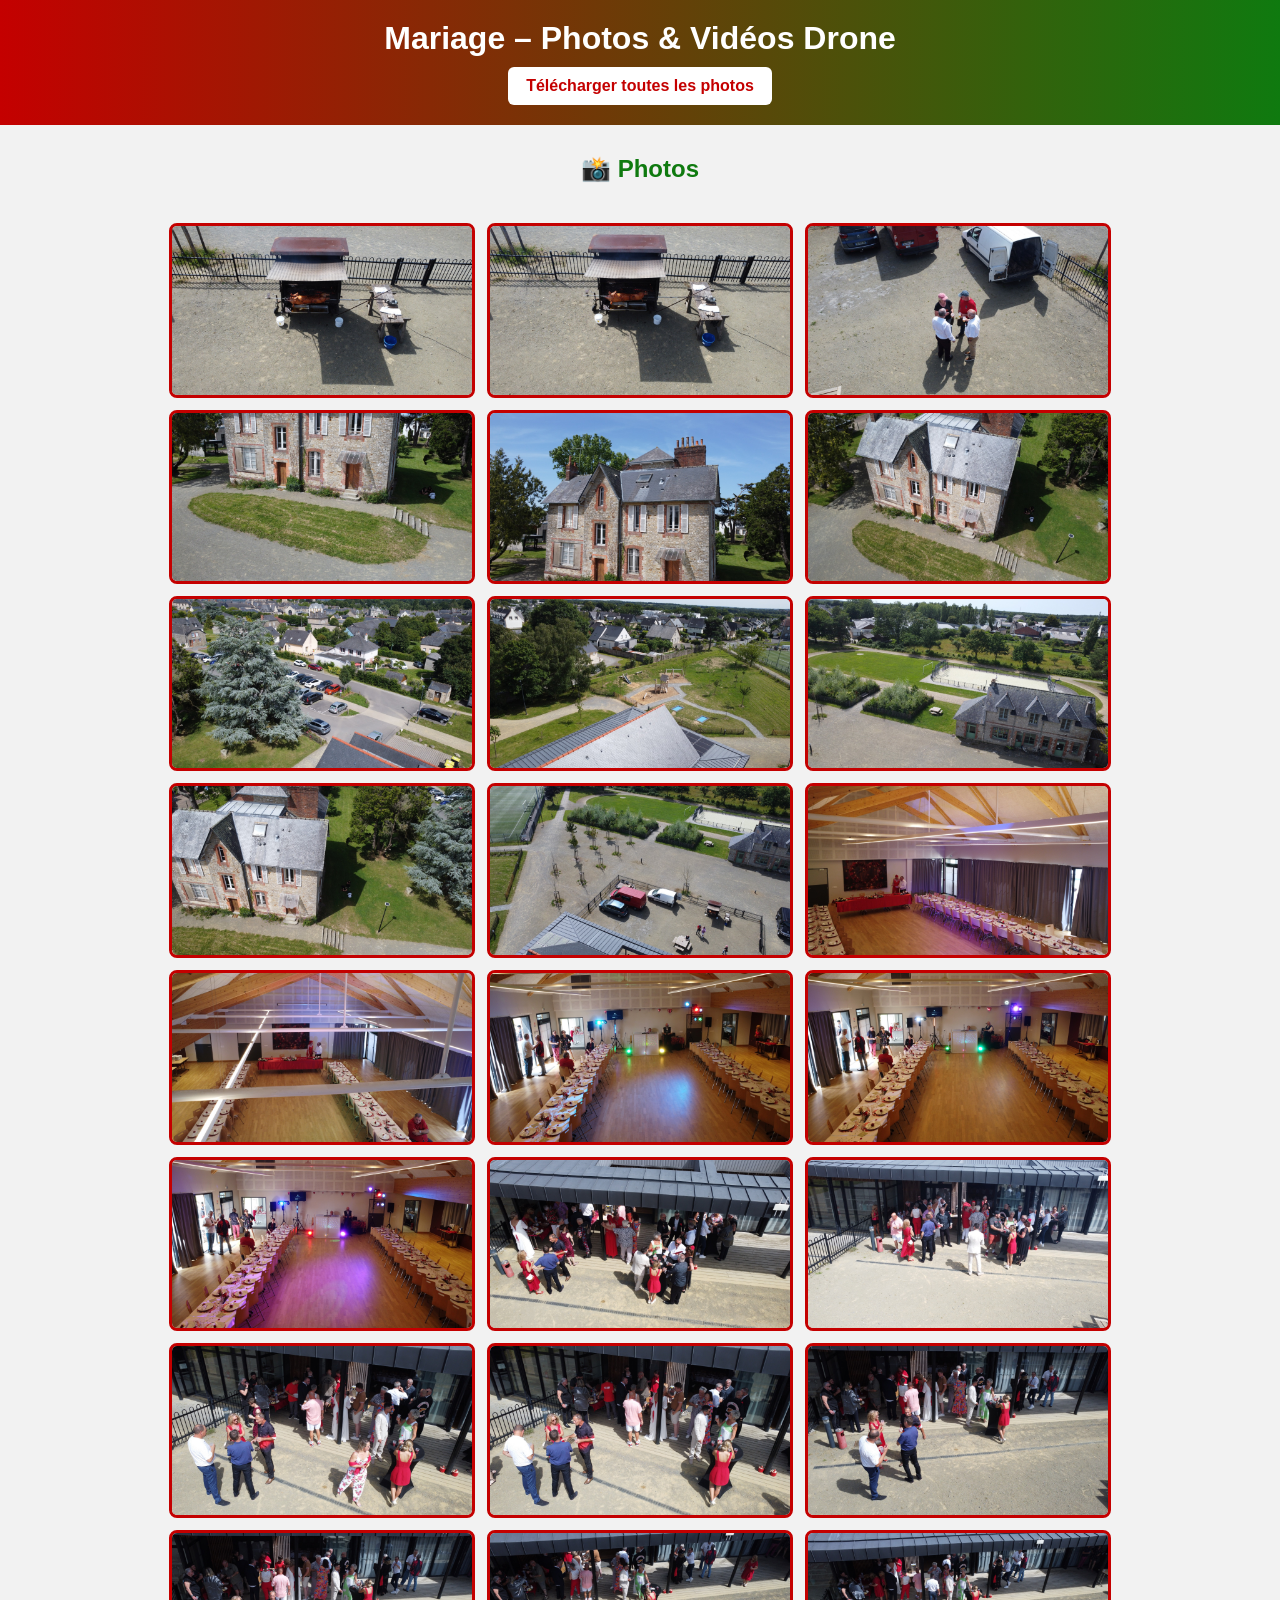
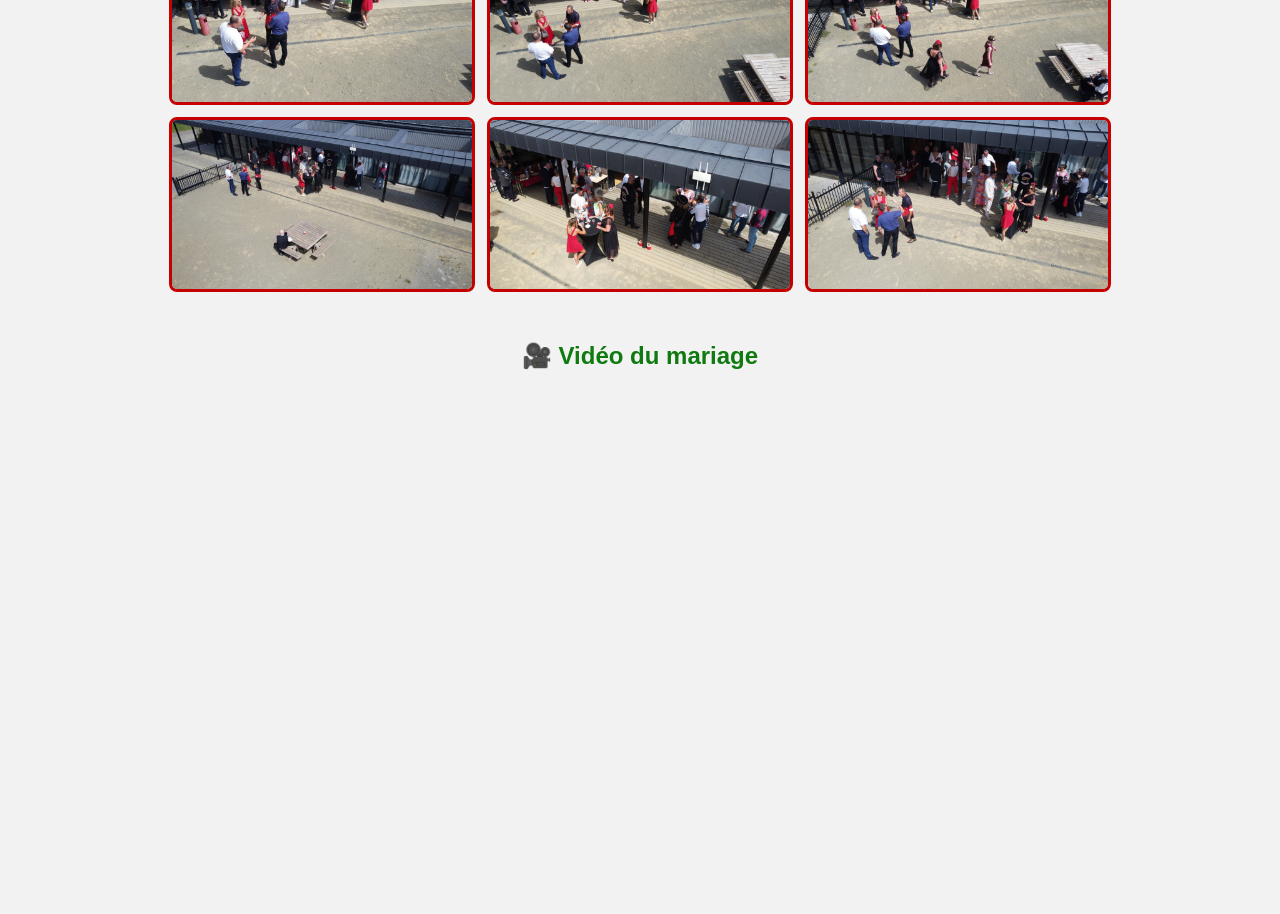
==== galerie.html @ 89e6a80e "Add files via upload" ====
<!DOCTYPE html>
<html lang="fr">
<head>
<meta charset="UTF-8">
<title>Photos & Vidéos du Mariage</title>
<link rel="stylesheet" href="style.css">
</head>
<body>

<header>
    <h1>Mariage – Photos & Vidéos Drone</h1>
    <a class="download-btn" href="photos.zip" download>Télécharger toutes les photos</a>
</header>

<h2>📸 Photos</h2>
<div class="gallery">
   <img src="photo (1).JPG">
<img src="photo (2).JPG">
<img src="photo (3).JPG">
<img src="photo (4).JPG">
<img src="photo (5).JPG">
<img src="photo (6).JPG">
<img src="photo (7).JPG">
<img src="photo (8).JPG">
<img src="photo (9).JPG">
<img src="photo (10).JPG">
<img src="photo (11).JPG">
<img src="photo (12).JPG">
<img src="photo (13).JPG">
<img src="photo (14).JPG">
<img src="photo (15).JPG">
<img src="photo (16).JPG">
<img src="photo (17).JPG">
<img src="photo (18).JPG">
<img src="photo (19).JPG">
<img src="photo (20).JPG">
<img src="photo (21).JPG">
<img src="photo (22).JPG">
<img src="photo (23).JPG">
<img src="photo (24).JPG">
<img src="photo (25).JPG">
<img src="photo (26).JPG">
<img src="photo (27).JPG">

</div>

<h2>🎥 Vidéo du mariage</h2>
<div class="video">
    <iframe 
        width="100%" 
        height="500" 
        src="https://www.youtube.com/embed/HFlY3c7y5Qg" 
        title="Vidéo du mariage"
        frameborder="0"
        allow="accelerometer; autoplay; clipboard-write; encrypted-media; gyroscope; picture-in-picture"
        allowfullscreen>
    </iframe>
</div>

</body>
</html>
---- style.css ----
body {
    margin: 0;
    font-family: Arial, sans-serif;
    background: #f2f2f2;
}

/* Header */
header {
    background: linear-gradient(90deg, #c40000, #0f7a0f);
    padding: 20px;
    text-align: center;
    color: white;
}
header h1 {
    margin: 0;
}

/* Bouton ZIP */
.download-btn {
    display: inline-block;
    margin-top: 10px;
    padding: 10px 18px;
    background: white;
    color: #c40000;
    font-weight: bold;
    border-radius: 6px;
    text-decoration: none;
}
.download-btn:hover {
    opacity: 0.8;
}

/* Titres */
h2 {
    text-align: center;
    color: #0f7a0f;
    margin-top: 30px;
}

/* Galerie */
.gallery {
    display: flex;
    flex-wrap: wrap;
    justify-content: center;
    gap: 12px;
    padding: 20px;
}
.gallery img {
    width: 300px;
    border-radius: 8px;
    border: 3px solid #c40000;
    transition: 0.2s;
    cursor: pointer;
}
.gallery img:hover {
    transform: scale(1.05);
    border-color: #0f7a0f;
}

/* Vidéos */
.video {
    max-width: 900px;
    margin: 20px auto;
}
.video video {
    width: 100%;
    border-radius: 8px;
    border: 3px solid #0f7a0f;
}

/* Page login */
.login-bg {
    background: linear-gradient(90deg, #c40000, #0f7a0f);
    height: 100vh;
    display: flex;
    justify-content: center;
    align-items: center;
}
.login-box {
    background: white;
    padding: 30px;
    border-radius: 10px;
    text-align: center;
    width: 300px;
}
.login-box input {
    width: 100%;
    padding: 10px;
    margin-top: 10px;
}
.login-box button {
    margin-top: 15px;
    width: 100%;
    padding: 10px;
    background: #c40000;
    color: white;
    border: none;
    border-radius: 6px;
    cursor: pointer;
}
.login-box button:hover {
    background: #0f7a0f;
}
.error {
    color: red;
    margin-top: 10px;
}
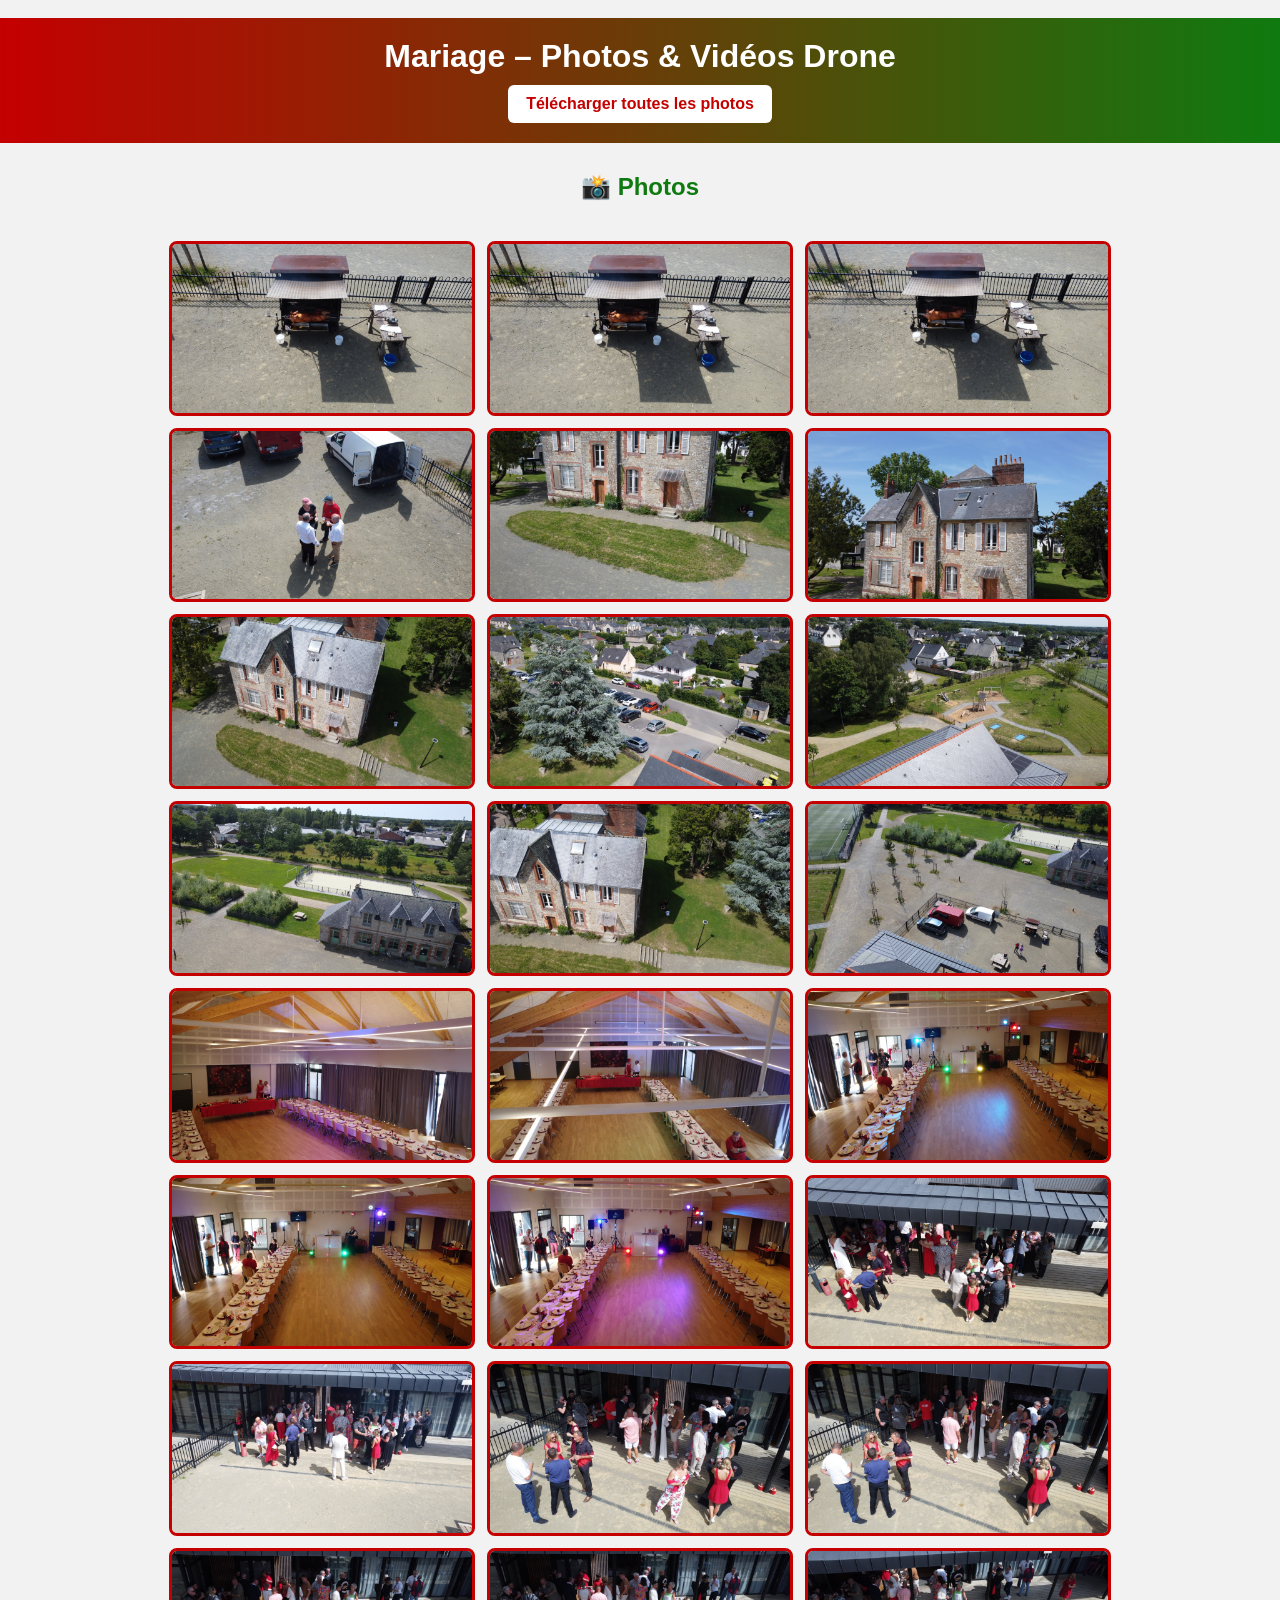
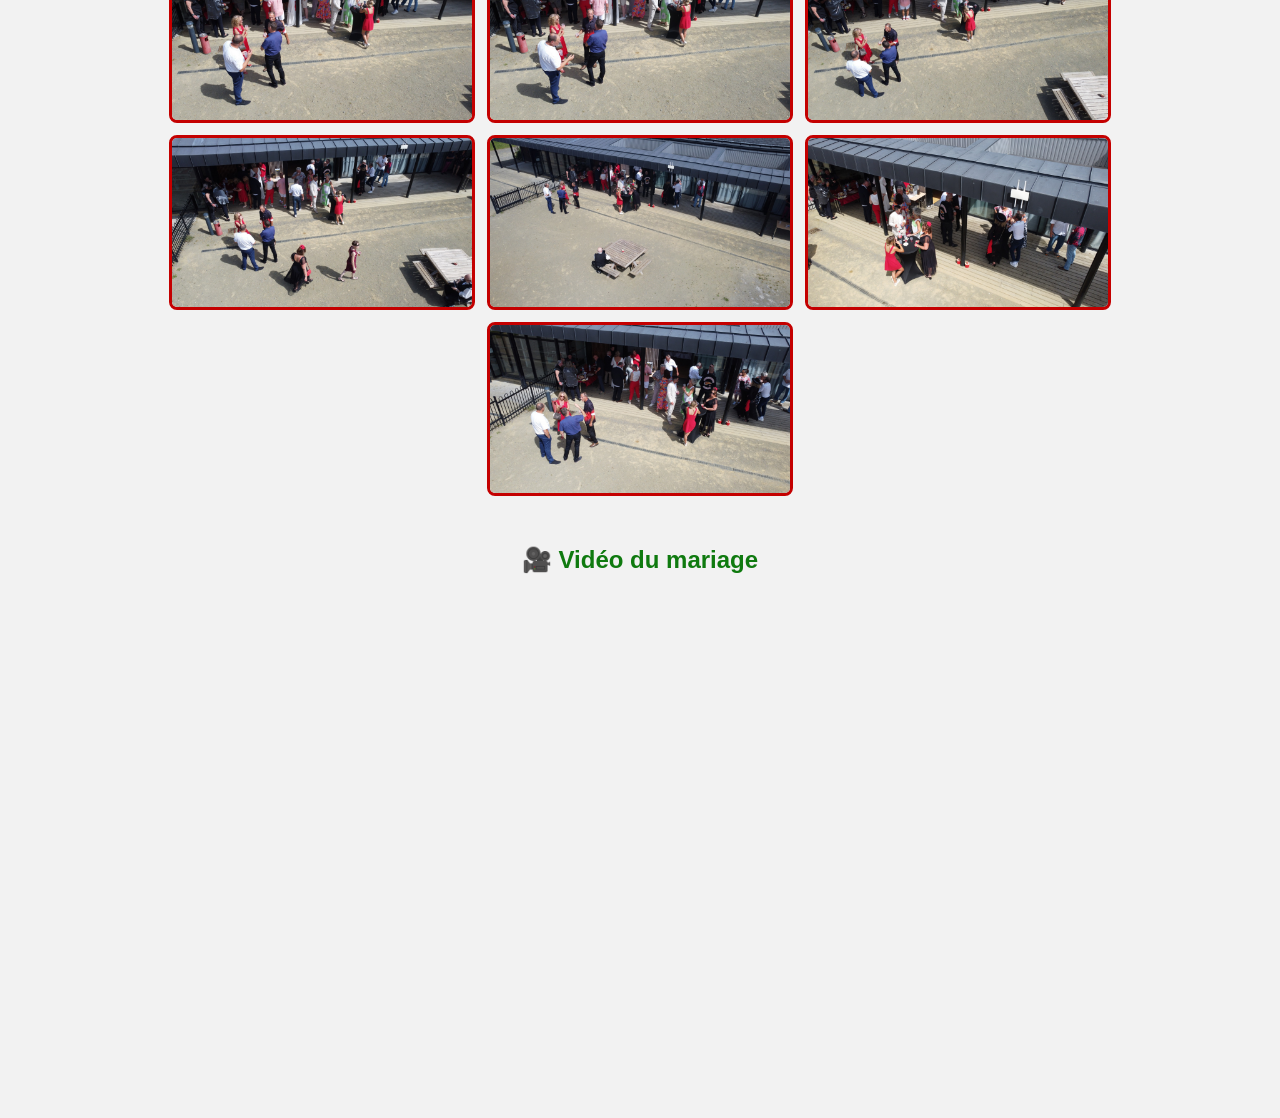
==== commit bf6b2760: "Add files via upload" ====
--- a/galerie.html
+++ b/galerie.html
@@ -5,6 +5,21 @@
 <title>Photos & Vidéos du Mariage</title>
 <link rel="stylesheet" href="style.css">
 </head>
+<!-- Fenêtre d’agrandissement -->
+<div id="lightbox" class="lightbox" onclick="closeLightbox()">
+    <img id="lightbox-img">
+</div>
+
+<script>
+function openLightbox(src) {
+    document.getElementById("lightbox-img").src = src;
+    document.getElementById("lightbox").style.display = "flex";
+}
+function closeLightbox() {
+    document.getElementById("lightbox").style.display = "none";
+}
+</script>
+
 <body>
 
 <header>
@@ -15,32 +30,34 @@
 <h2>📸 Photos</h2>
 <div class="gallery">
    <img src="photo (1).JPG">
-<img src="photo (2).JPG">
-<img src="photo (3).JPG">
-<img src="photo (4).JPG">
-<img src="photo (5).JPG">
-<img src="photo (6).JPG">
-<img src="photo (7).JPG">
-<img src="photo (8).JPG">
-<img src="photo (9).JPG">
-<img src="photo (10).JPG">
-<img src="photo (11).JPG">
-<img src="photo (12).JPG">
-<img src="photo (13).JPG">
-<img src="photo (14).JPG">
-<img src="photo (15).JPG">
-<img src="photo (16).JPG">
-<img src="photo (17).JPG">
-<img src="photo (18).JPG">
-<img src="photo (19).JPG">
-<img src="photo (20).JPG">
-<img src="photo (21).JPG">
-<img src="photo (22).JPG">
-<img src="photo (23).JPG">
-<img src="photo (24).JPG">
-<img src="photo (25).JPG">
-<img src="photo (26).JPG">
-<img src="photo (27).JPG">
+<img src="photo (1).JPG" onclick="openLightbox('photo (1).JPG')">
+<img src="photo (2).JPG" onclick="openLightbox('photo (2).JPG')">
+<img src="photo (3).JPG" onclick="openLightbox('photo (3).JPG')">
+<img src="photo (4).JPG" onclick="openLightbox('photo (4).JPG')">
+<img src="photo (5).JPG" onclick="openLightbox('photo (5).JPG')">
+<img src="photo (6).JPG" onclick="openLightbox('photo (6).JPG')">
+<img src="photo (7).JPG" onclick="openLightbox('photo (7).JPG')">
+<img src="photo (8).JPG" onclick="openLightbox('photo (8).JPG')">
+<img src="photo (9).JPG" onclick="openLightbox('photo (9).JPG')">
+<img src="photo (10).JPG" onclick="openLightbox('photo (10).JPG')">
+<img src="photo (11).JPG" onclick="openLightbox('photo (11).JPG')">
+<img src="photo (12).JPG" onclick="openLightbox('photo (12).JPG')">
+<img src="photo (13).JPG" onclick="openLightbox('photo (13).JPG')">
+<img src="photo (14).JPG" onclick="openLightbox('photo (14).JPG')">
+<img src="photo (15).JPG" onclick="openLightbox('photo (15).JPG')">
+<img src="photo (16).JPG" onclick="openLightbox('photo (16).JPG')">
+<img src="photo (17).JPG" onclick="openLightbox('photo (17).JPG')">
+<img src="photo (18).JPG" onclick="openLightbox('photo (18).JPG')">
+<img src="photo (19).JPG" onclick="openLightbox('photo (19).JPG')">
+<img src="photo (20).JPG" onclick="openLightbox('photo (20).JPG')">
+<img src="photo (21).JPG" onclick="openLightbox('photo (21).JPG')">
+<img src="photo (22).JPG" onclick="openLightbox('photo (22).JPG')">
+<img src="photo (23).JPG" onclick="openLightbox('photo (23).JPG')">
+<img src="photo (24).JPG" onclick="openLightbox('photo (24).JPG')">
+<img src="photo (25).JPG" onclick="openLightbox('photo (25).JPG')">
+<img src="photo (26).JPG" onclick="openLightbox('photo (26).JPG')">
+<img src="photo (27).JPG" onclick="openLightbox('photo (27).JPG')">
+
 
 </div>
 
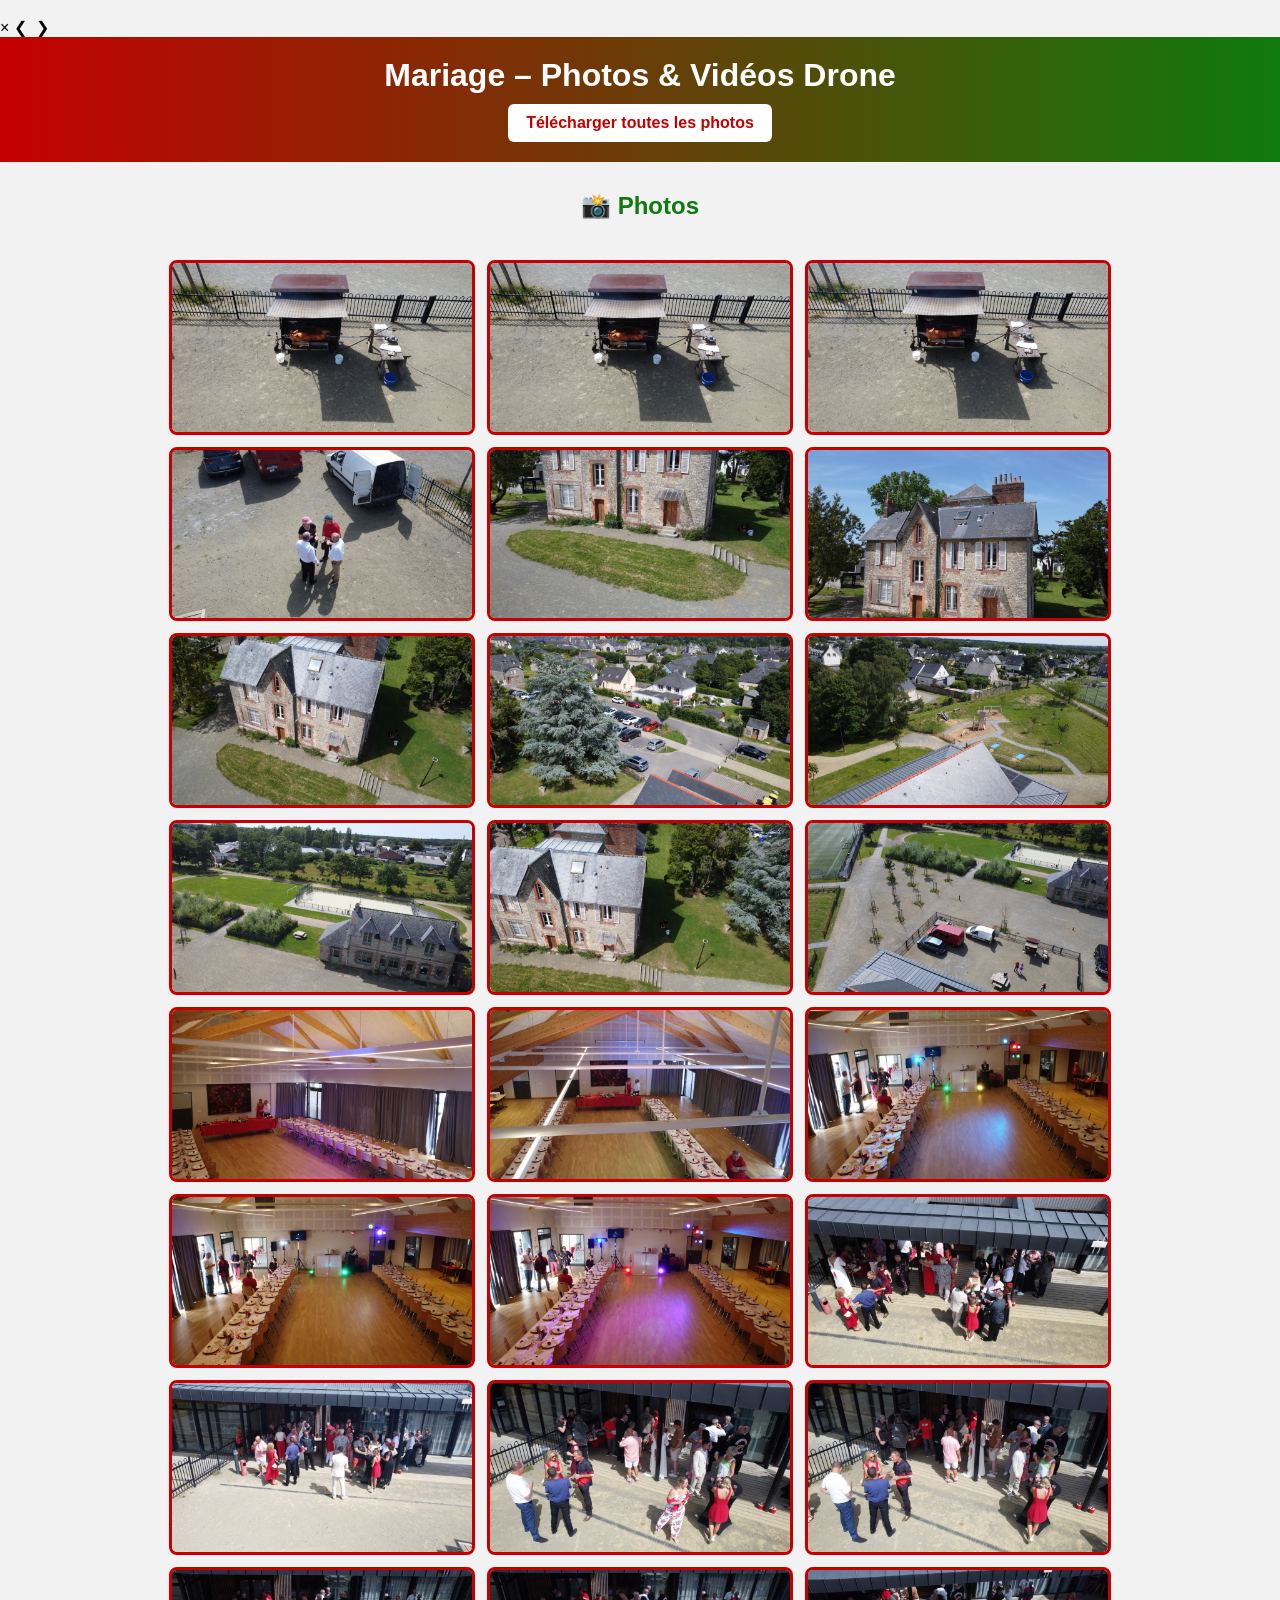
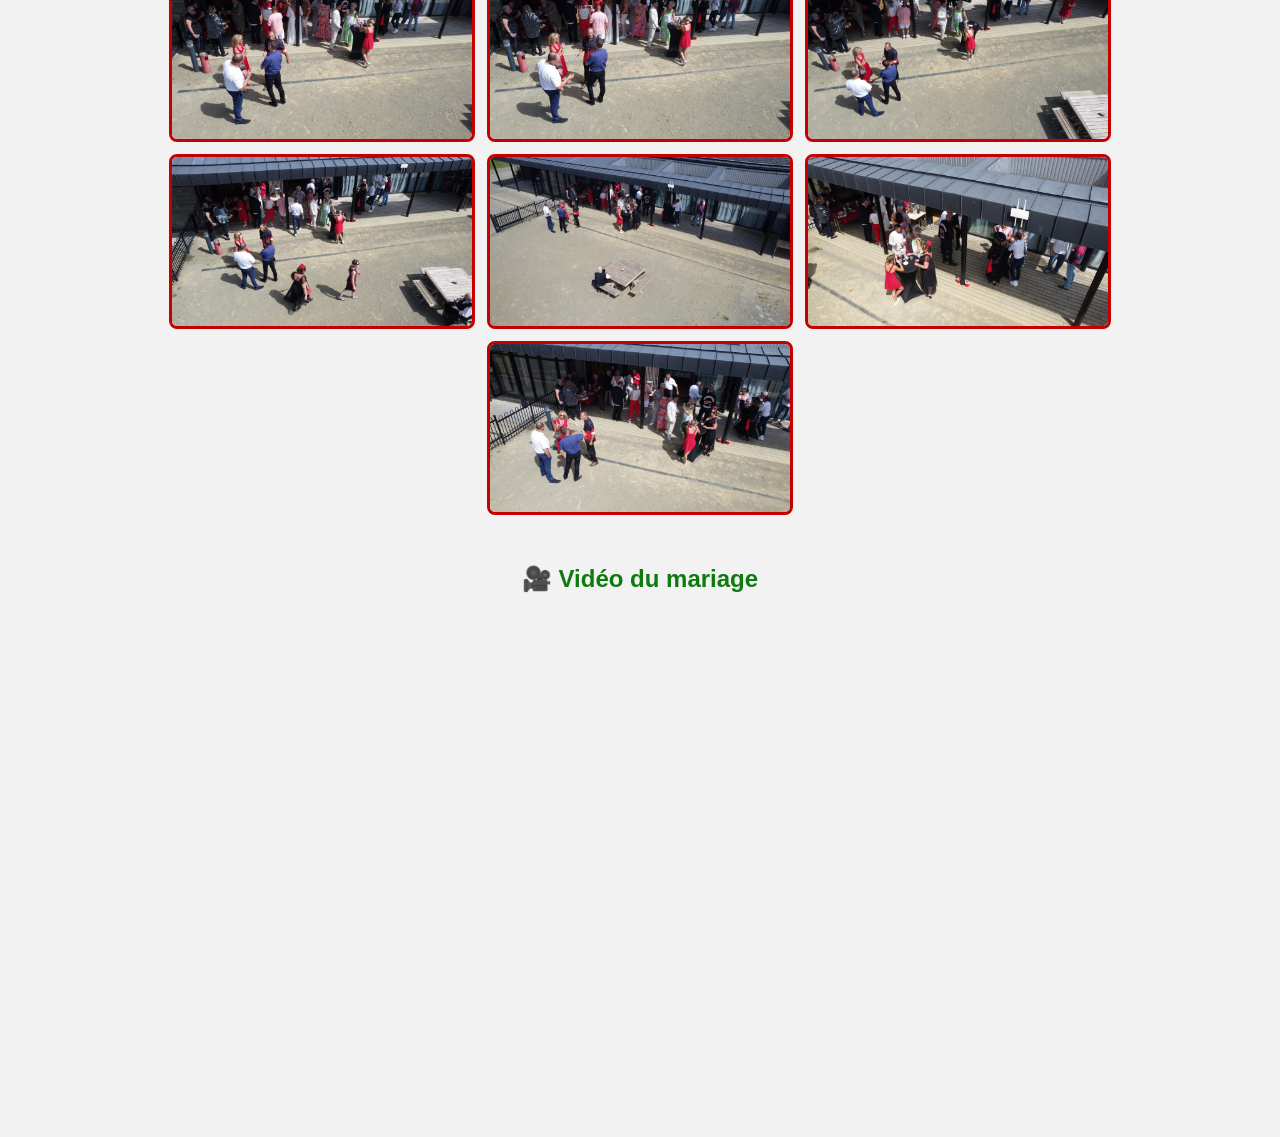
==== commit 467b47c9: "Add files via upload" ====
--- a/galerie.html
+++ b/galerie.html
@@ -19,6 +19,42 @@
     document.getElementById("lightbox").style.display = "none";
 }
 </script>
+<!-- Lightbox PRO -->
+<div id="lightbox" class="lightbox">
+    <span class="close" onclick="closeLightbox()">×</span>
+    <span class="nav prev" onclick="prevImage()">❮</span>
+    <img id="lightbox-img">
+    <span class="nav next" onclick="nextImage()">❯</span>
+</div>
+
+<script>
+let currentIndex = 0;
+let images = [];
+
+window.onload = () => {
+    images = Array.from(document.querySelectorAll('.gallery img')).map(img => img.src);
+};
+
+function openLightbox(src) {
+    currentIndex = images.indexOf(src);
+    document.getElementById("lightbox-img").src = src;
+    document.getElementById("lightbox").style.display = "flex";
+}
+
+function closeLightbox() {
+    document.getElementById("lightbox").style.display = "none";
+}
+
+function nextImage() {
+    currentIndex = (currentIndex + 1) % images.length;
+    document.getElementById("lightbox-img").src = images[currentIndex];
+}
+
+function prevImage() {
+    currentIndex = (currentIndex - 1 + images.length) % images.length;
+    document.getElementById("lightbox-img").src = images[currentIndex];
+}
+</script>
 
 <body>
 
@@ -30,33 +66,34 @@
 <h2>📸 Photos</h2>
 <div class="gallery">
    <img src="photo (1).JPG">
-<img src="photo (1).JPG" onclick="openLightbox('photo (1).JPG')">
-<img src="photo (2).JPG" onclick="openLightbox('photo (2).JPG')">
-<img src="photo (3).JPG" onclick="openLightbox('photo (3).JPG')">
-<img src="photo (4).JPG" onclick="openLightbox('photo (4).JPG')">
-<img src="photo (5).JPG" onclick="openLightbox('photo (5).JPG')">
-<img src="photo (6).JPG" onclick="openLightbox('photo (6).JPG')">
-<img src="photo (7).JPG" onclick="openLightbox('photo (7).JPG')">
-<img src="photo (8).JPG" onclick="openLightbox('photo (8).JPG')">
-<img src="photo (9).JPG" onclick="openLightbox('photo (9).JPG')">
-<img src="photo (10).JPG" onclick="openLightbox('photo (10).JPG')">
-<img src="photo (11).JPG" onclick="openLightbox('photo (11).JPG')">
-<img src="photo (12).JPG" onclick="openLightbox('photo (12).JPG')">
-<img src="photo (13).JPG" onclick="openLightbox('photo (13).JPG')">
-<img src="photo (14).JPG" onclick="openLightbox('photo (14).JPG')">
-<img src="photo (15).JPG" onclick="openLightbox('photo (15).JPG')">
-<img src="photo (16).JPG" onclick="openLightbox('photo (16).JPG')">
-<img src="photo (17).JPG" onclick="openLightbox('photo (17).JPG')">
-<img src="photo (18).JPG" onclick="openLightbox('photo (18).JPG')">
-<img src="photo (19).JPG" onclick="openLightbox('photo (19).JPG')">
-<img src="photo (20).JPG" onclick="openLightbox('photo (20).JPG')">
-<img src="photo (21).JPG" onclick="openLightbox('photo (21).JPG')">
-<img src="photo (22).JPG" onclick="openLightbox('photo (22).JPG')">
-<img src="photo (23).JPG" onclick="openLightbox('photo (23).JPG')">
-<img src="photo (24).JPG" onclick="openLightbox('photo (24).JPG')">
-<img src="photo (25).JPG" onclick="openLightbox('photo (25).JPG')">
-<img src="photo (26).JPG" onclick="openLightbox('photo (26).JPG')">
-<img src="photo (27).JPG" onclick="openLightbox('photo (27).JPG')">
+<img src="photo (1).JPG" onclick="openLightbox(this.src)">
+<img src="photo (2).JPG" onclick="openLightbox(this.src)">
+<img src="photo (3).JPG" onclick="openLightbox(this.src)">
+<img src="photo (4).JPG" onclick="openLightbox(this.src)">
+<img src="photo (5).JPG" onclick="openLightbox(this.src)">
+<img src="photo (6).JPG" onclick="openLightbox(this.src)">
+<img src="photo (7).JPG" onclick="openLightbox(this.src)">
+<img src="photo (8).JPG" onclick="openLightbox(this.src)">
+<img src="photo (9).JPG" onclick="openLightbox(this.src)">
+<img src="photo (10).JPG" onclick="openLightbox(this.src)">
+<img src="photo (11).JPG" onclick="openLightbox(this.src)">
+<img src="photo (12).JPG" onclick="openLightbox(this.src)">
+<img src="photo (13).JPG" onclick="openLightbox(this.src)">
+<img src="photo (14).JPG" onclick="openLightbox(this.src)">
+<img src="photo (15).JPG" onclick="openLightbox(this.src)">
+<img src="photo (16).JPG" onclick="openLightbox(this.src)">
+<img src="photo (17).JPG" onclick="openLightbox(this.src)">
+<img src="photo (18).JPG" onclick="openLightbox(this.src)">
+<img src="photo (19).JPG" onclick="openLightbox(this.src)">
+<img src="photo (20).JPG" onclick="openLightbox(this.src)">
+<img src="photo (21).JPG" onclick="openLightbox(this.src)">
+<img src="photo (22).JPG" onclick="openLightbox(this.src)">
+<img src="photo (23).JPG" onclick="openLightbox(this.src)">
+<img src="photo (24).JPG" onclick="openLightbox(this.src)">
+<img src="photo (25).JPG" onclick="openLightbox(this.src)">
+<img src="photo (26).JPG" onclick="openLightbox(this.src)">
+<img src="photo (27).JPG" onclick="openLightbox(this.src)">
+
 
 
 </div>
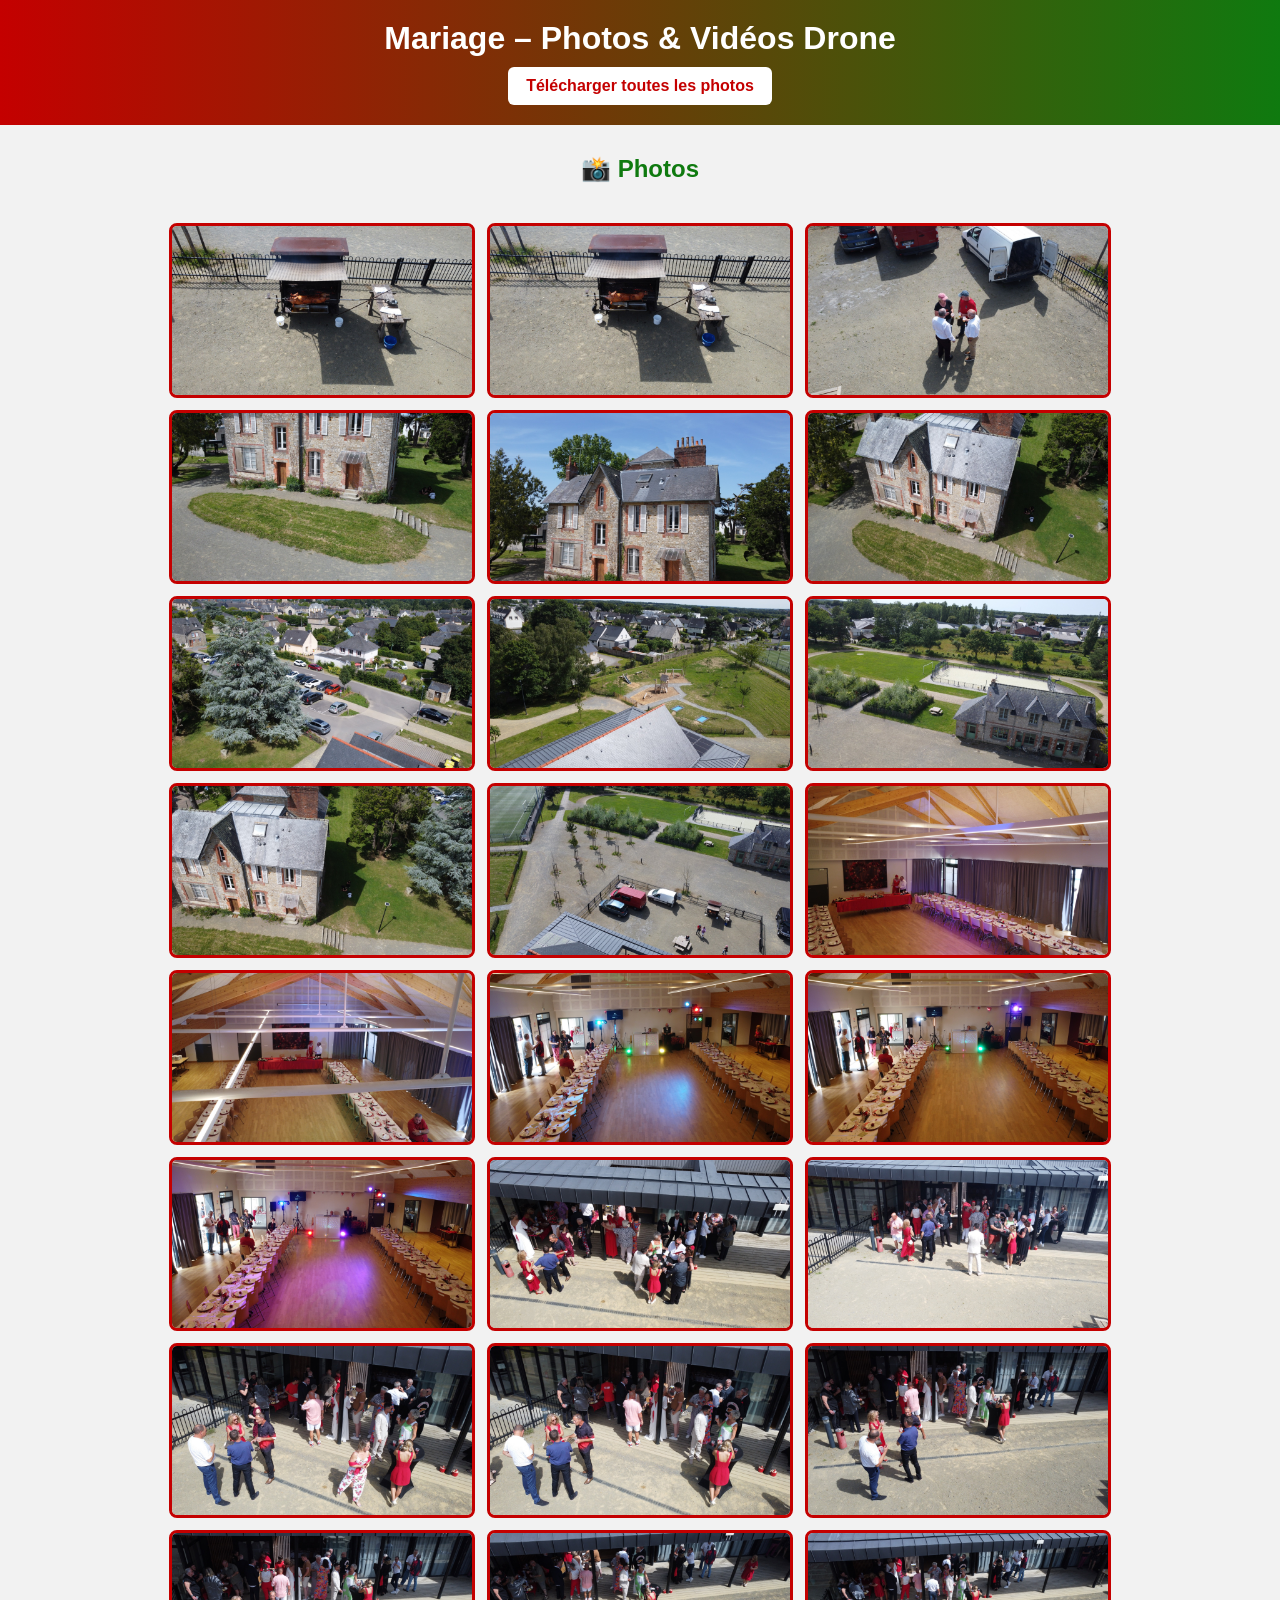
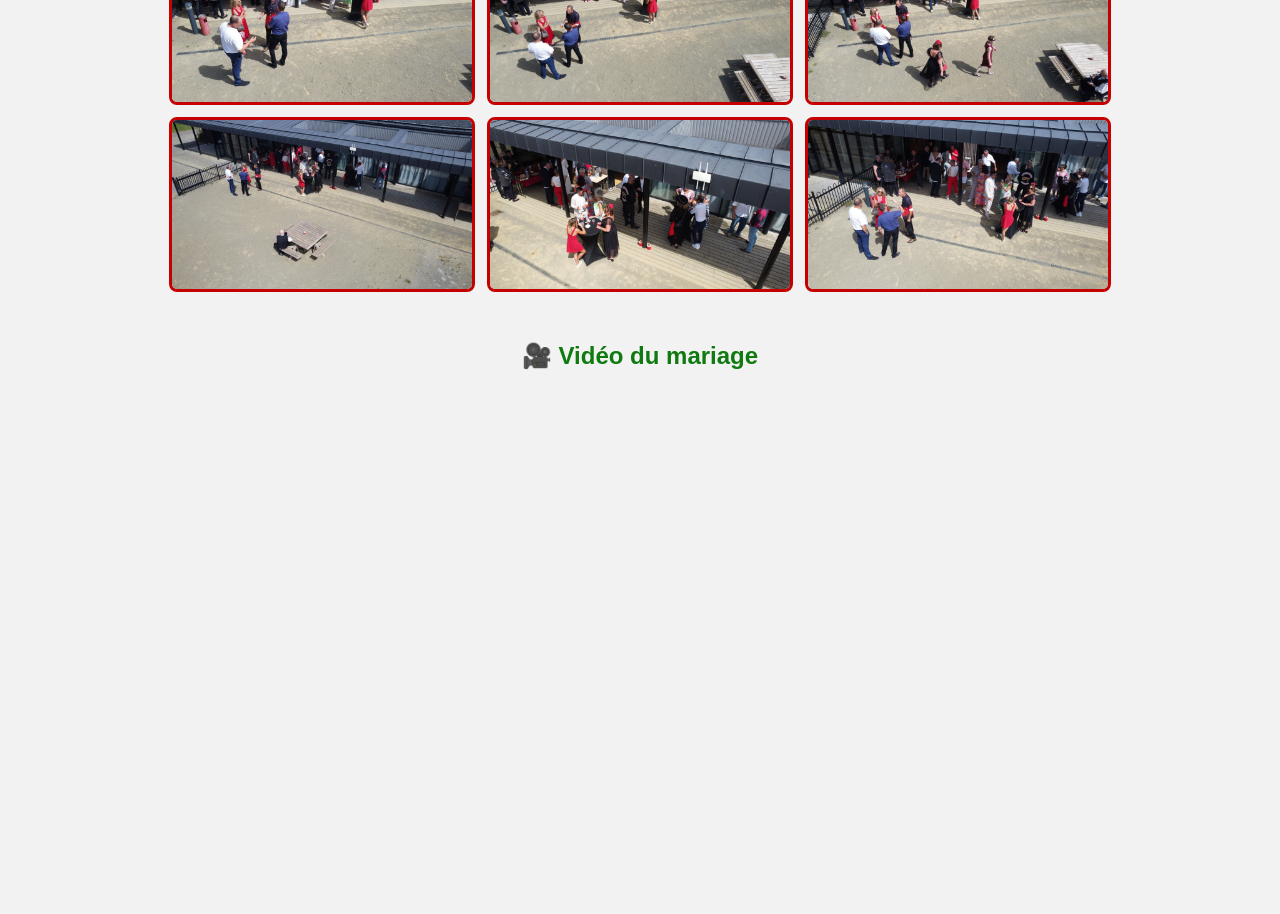
==== commit b8ec6449: "Add files via upload" ====
--- a/galerie.html
+++ b/galerie.html
@@ -5,20 +5,65 @@
 <title>Photos & Vidéos du Mariage</title>
 <link rel="stylesheet" href="style.css">
 </head>
-<!-- Fenêtre d’agrandissement -->
-<div id="lightbox" class="lightbox" onclick="closeLightbox()">
-    <img id="lightbox-img">
+<body>
+
+<header>
+    <h1>Mariage – Photos & Vidéos Drone</h1>
+
+    <!-- Bouton MEGA -->
+    <a class="download-btn" 
+       href="https://mega.nz/file/PPRVySRJ#whv5gmhZExSNRS2hqkNQauNGRdYAgisDcMlXJaspBcQ" 
+       target="_blank">
+       Télécharger toutes les photos
+    </a>
+</header>
+
+<h2>📸 Photos</h2>
+<div class="gallery">
+
+    <img src="photo (1).JPG" onclick="openLightbox(this.src)">
+    <img src="photo (2).JPG" onclick="openLightbox(this.src)">
+    <img src="photo (3).JPG" onclick="openLightbox(this.src)">
+    <img src="photo (4).JPG" onclick="openLightbox(this.src)">
+    <img src="photo (5).JPG" onclick="openLightbox(this.src)">
+    <img src="photo (6).JPG" onclick="openLightbox(this.src)">
+    <img src="photo (7).JPG" onclick="openLightbox(this.src)">
+    <img src="photo (8).JPG" onclick="openLightbox(this.src)">
+    <img src="photo (9).JPG" onclick="openLightbox(this.src)">
+    <img src="photo (10).JPG" onclick="openLightbox(this.src)">
+    <img src="photo (11).JPG" onclick="openLightbox(this.src)">
+    <img src="photo (12).JPG" onclick="openLightbox(this.src)">
+    <img src="photo (13).JPG" onclick="openLightbox(this.src)">
+    <img src="photo (14).JPG" onclick="openLightbox(this.src)">
+    <img src="photo (15).JPG" onclick="openLightbox(this.src)">
+    <img src="photo (16).JPG" onclick="openLightbox(this.src)">
+    <img src="photo (17).JPG" onclick="openLightbox(this.src)">
+    <img src="photo (18).JPG" onclick="openLightbox(this.src)">
+    <img src="photo (19).JPG" onclick="openLightbox(this.src)">
+    <img src="photo (20).JPG" onclick="openLightbox(this.src)">
+    <img src="photo (21).JPG" onclick="openLightbox(this.src)">
+    <img src="photo (22).JPG" onclick="openLightbox(this.src)">
+    <img src="photo (23).JPG" onclick="openLightbox(this.src)">
+    <img src="photo (24).JPG" onclick="openLightbox(this.src)">
+    <img src="photo (25).JPG" onclick="openLightbox(this.src)">
+    <img src="photo (26).JPG" onclick="openLightbox(this.src)">
+    <img src="photo (27).JPG" onclick="openLightbox(this.src)">
+
 </div>
 
-<script>
-function openLightbox(src) {
-    document.getElementById("lightbox-img").src = src;
-    document.getElementById("lightbox").style.display = "flex";
-}
-function closeLightbox() {
-    document.getElementById("lightbox").style.display = "none";
-}
-</script>
+<h2>🎥 Vidéo du mariage</h2>
+<div class="video">
+    <iframe 
+        width="100%" 
+        height="500" 
+        src="https://www.youtube.com/embed/HFlY3c7y5Qg" 
+        title="Vidéo du mariage"
+        frameborder="0"
+        allow="accelerometer; autoplay; clipboard-write; encrypted-media; gyroscope; picture-in-picture"
+        allowfullscreen>
+    </iframe>
+</div>
+
 <!-- Lightbox PRO -->
 <div id="lightbox" class="lightbox">
     <span class="close" onclick="closeLightbox()">×</span>
@@ -56,60 +101,5 @@
 }
 </script>
 
-<body>
-
-<header>
-    <h1>Mariage – Photos & Vidéos Drone</h1>
-    <a class="download-btn" href="photos.zip" download>Télécharger toutes les photos</a>
-</header>
-
-<h2>📸 Photos</h2>
-<div class="gallery">
-   <img src="photo (1).JPG">
-<img src="photo (1).JPG" onclick="openLightbox(this.src)">
-<img src="photo (2).JPG" onclick="openLightbox(this.src)">
-<img src="photo (3).JPG" onclick="openLightbox(this.src)">
-<img src="photo (4).JPG" onclick="openLightbox(this.src)">
-<img src="photo (5).JPG" onclick="openLightbox(this.src)">
-<img src="photo (6).JPG" onclick="openLightbox(this.src)">
-<img src="photo (7).JPG" onclick="openLightbox(this.src)">
-<img src="photo (8).JPG" onclick="openLightbox(this.src)">
-<img src="photo (9).JPG" onclick="openLightbox(this.src)">
-<img src="photo (10).JPG" onclick="openLightbox(this.src)">
-<img src="photo (11).JPG" onclick="openLightbox(this.src)">
-<img src="photo (12).JPG" onclick="openLightbox(this.src)">
-<img src="photo (13).JPG" onclick="openLightbox(this.src)">
-<img src="photo (14).JPG" onclick="openLightbox(this.src)">
-<img src="photo (15).JPG" onclick="openLightbox(this.src)">
-<img src="photo (16).JPG" onclick="openLightbox(this.src)">
-<img src="photo (17).JPG" onclick="openLightbox(this.src)">
-<img src="photo (18).JPG" onclick="openLightbox(this.src)">
-<img src="photo (19).JPG" onclick="openLightbox(this.src)">
-<img src="photo (20).JPG" onclick="openLightbox(this.src)">
-<img src="photo (21).JPG" onclick="openLightbox(this.src)">
-<img src="photo (22).JPG" onclick="openLightbox(this.src)">
-<img src="photo (23).JPG" onclick="openLightbox(this.src)">
-<img src="photo (24).JPG" onclick="openLightbox(this.src)">
-<img src="photo (25).JPG" onclick="openLightbox(this.src)">
-<img src="photo (26).JPG" onclick="openLightbox(this.src)">
-<img src="photo (27).JPG" onclick="openLightbox(this.src)">
-
-
-
-</div>
-
-<h2>🎥 Vidéo du mariage</h2>
-<div class="video">
-    <iframe 
-        width="100%" 
-        height="500" 
-        src="https://www.youtube.com/embed/HFlY3c7y5Qg" 
-        title="Vidéo du mariage"
-        frameborder="0"
-        allow="accelerometer; autoplay; clipboard-write; encrypted-media; gyroscope; picture-in-picture"
-        allowfullscreen>
-    </iframe>
-</div>
-
 </body>
 </html>
--- a/style.css
+++ b/style.css
@@ -105,3 +105,101 @@
     color: red;
     margin-top: 10px;
 }
+/* Lightbox PRO */
+.lightbox {
+    display: none;
+    position: fixed;
+    top: 0;
+    left: 0;
+    width: 100%;
+    height: 100%;
+    background: rgba(0,0,0,0.9);
+    justify-content: center;
+    align-items: center;
+    z-index: 9999;
+}
+
+.lightbox img {
+    max-width: 90vw;
+    max-height: 90vh;
+    object-fit: contain;
+    border-radius: 10px;
+}
+
+}
+
+/* Boutons navigation */
+.lightbox .nav {
+    position: absolute;
+    top: 50%;
+    transform: translateY(-50%);
+    font-size: 60px;
+    color: white;
+    cursor: pointer;
+    user-select: none;
+    padding: 20px;
+}
+
+.lightbox .prev { left: 20px; }
+.lightbox .next { right: 20px; }
+
+/* Bouton fermer */
+.lightbox .close {
+    position: absolute;
+    top: 20px;
+    right: 30px;
+    font-size: 50px;
+    color: white;
+    cursor: pointer;
+}
+.lightbox {
+    display: none;
+    position: fixed;
+    inset: 0;
+    background: rgba(0,0,0,0.9);
+    justify-content: center;
+    align-items: center;
+    z-index: 9999;
+}
+/* Lightbox PRO */
+.lightbox {
+    display: none;
+    position: fixed;
+    inset: 0;
+    background: rgba(0,0,0,0.9);
+    justify-content: center;
+    align-items: center;
+    z-index: 9999;
+}
+
+.lightbox img {
+    max-width: 90vw;
+    max-height: 90vh;
+    object-fit: contain;
+    border-radius: 10px;
+}
+
+/* Navigation */
+.lightbox .nav {
+    position: absolute;
+    top: 50%;
+    transform: translateY(-50%);
+    font-size: 60px;
+    color: white;
+    cursor: pointer;
+    user-select: none;
+    padding: 20px;
+}
+
+.lightbox .prev { left: 20px; }
+.lightbox .next { right: 20px; }
+
+/* Bouton fermer */
+.lightbox .close {
+    position: absolute;
+    top: 20px;
+    right: 30px;
+    font-size: 50px;
+    color: white;
+    cursor: pointer;
+}
